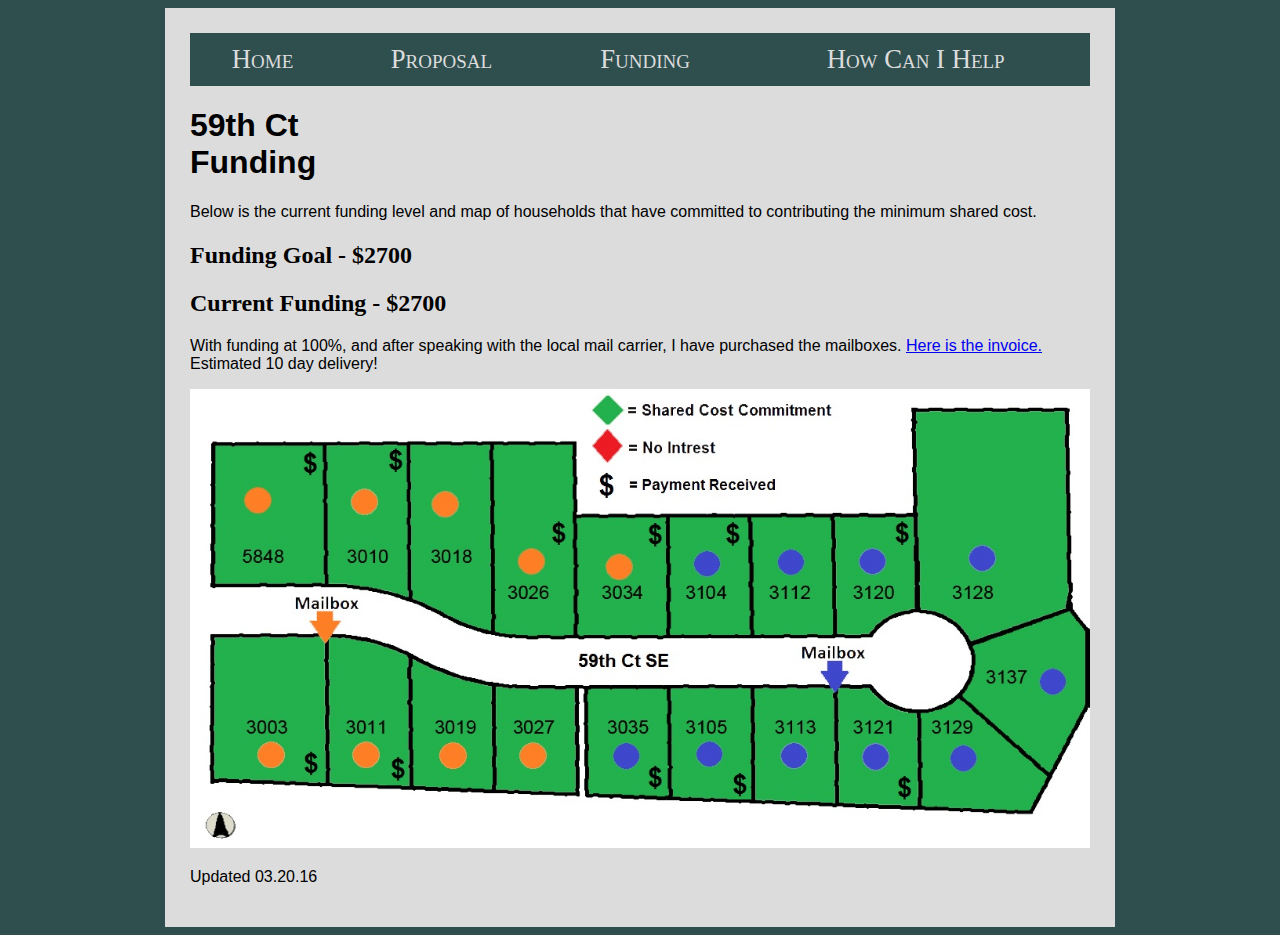
==== funding.html @ 52902567 "Funding Update" ====
<!doctype html>
<meta name="viewport" content="width=650px, user-scalable=yes" />
<html>
<head>
<link rel="stylesheet" type="text/css" href="style.css">

<title>
	
</title>

</head>
<body>
<div id="container">
<table border="1" cellpadding="10" cellspacing="1" style="border: 1px solid rgb(47, 79, 79); border-image: none; width: 100%; color: rgb(220, 220, 220); border-collapse: collapse; background-color: rgb(47, 79, 79);">
	<tbody>
		<tr>
			<td style="text-align: center;">
			<div class="menu"><a href="./index.html">Home</a></div>
			</td>
			<td style="text-align: center;">
			<div class="menu"><a href="./proposal.html">Proposal</a></div>
			</td>
			<td style="text-align: center;">
			<div class="menu"><a href="./funding.html">Funding</a></div>
			</td>
			<td style="text-align: center;">
			<div class="menu"><a href="./support.html">How Can I Help</a></div>
			</td>
		</tr>
	</tbody>
</table>

<h1>59th Ct</br>Funding</h1>

<p>Below is the current funding level and map of households that have committed to contributing the minimum shared cost.</p>

<h2><strong><span style="font-family: times new roman,times,serif;">Funding Goal - </span></strong><span style="font-family: times new roman,times,serif;">$2700</span></h2>

<h2><strong><span style="font-family: times new roman,times,serif;">Current Funding - </span></strong><span style="color: rgb(0, 0, 0);"><span style="font-family: times new roman,times,serif;">$2700</span></span></h2>
<p>With funding at 100%, and after speaking with the local mail carrier, I have purchased the mailboxes. <a href="./images/Inv_92571_from_BK_Mailboxesed.pdf">Here is the invoice.</a> Estimated 10 day delivery!</p>

<p><img src="./images/59thct.jpg" style="max-width: 100%;" /></p>
<p>Updated 03.20.16</p>

</div>
</body>
</html>
---- style.css ----
html {
    overflow-y:scroll;
    text-align: center;
    background-color: rgb(47, 79, 79);
   }
   
body {

}

#container {
   margin: 0 auto;
   max-width: 900px;
   text-align: left;
   padding: 25px;
   min-width: 650px;
   margin: 0 auto;
   height: 100%;
   background-size: auto;
   background-color: rgb(220, 220, 220);
   font-family:arial,helvetica,sans-serif;
   }
   
.menu a {color:rgb(220, 220, 220); font-family: times new roman,times,serif;font-size: 20pt;text-decoration: none;font-variant: small-caps;}>
.menu a:link {color:rgb(220, 220, 220);text-decoration: none}
.menu a:visited {color:rgb(220, 220, 220);text-decoration: none}
.menu a:hover {color:#FFFFFF;text-decoration: underline}
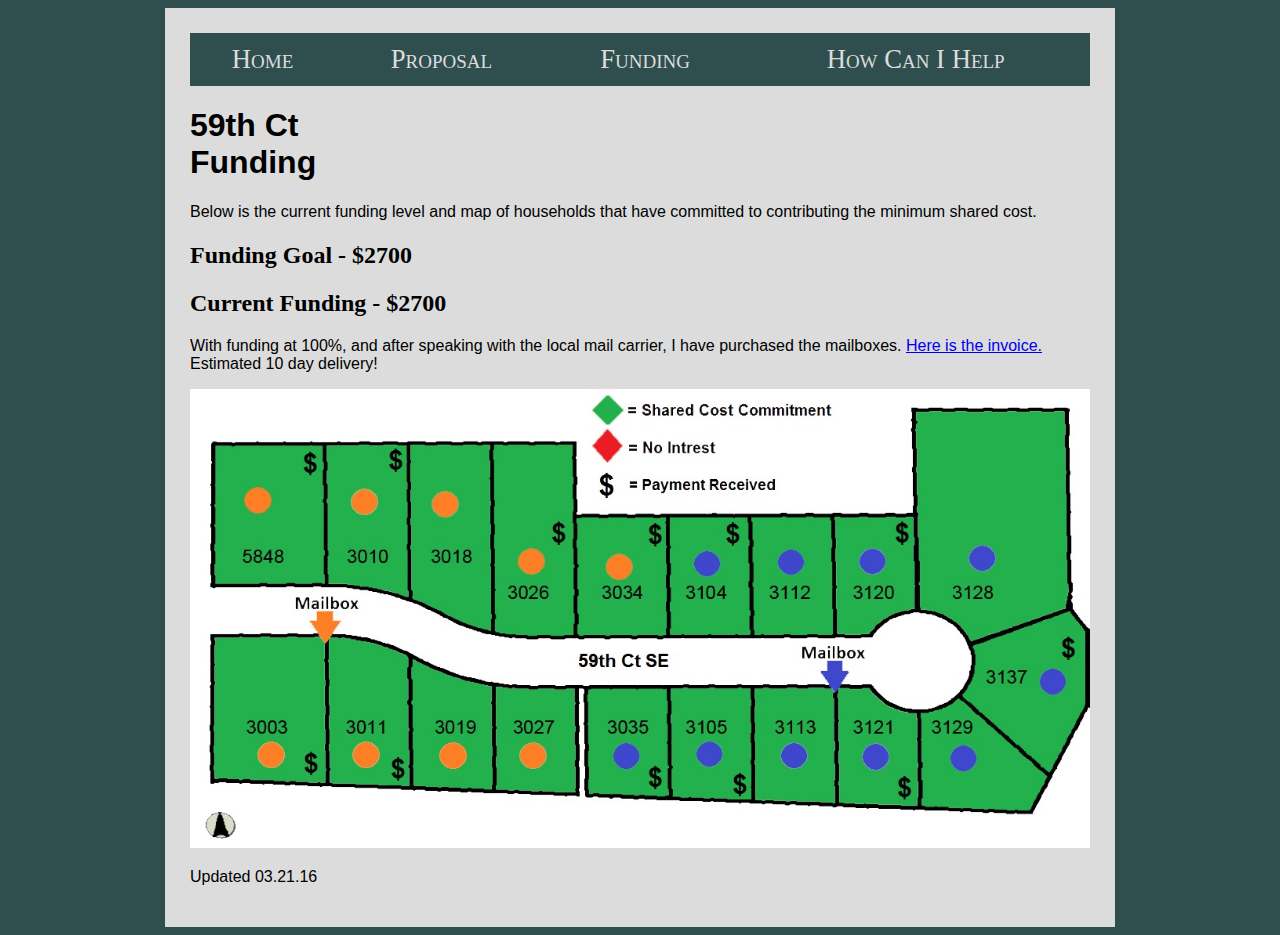
==== commit 2f865f72: "update funding" ====
--- a/funding.html
+++ b/funding.html
@@ -40,7 +40,7 @@
 <p>With funding at 100%, and after speaking with the local mail carrier, I have purchased the mailboxes. <a href="./images/Inv_92571_from_BK_Mailboxesed.pdf">Here is the invoice.</a> Estimated 10 day delivery!</p>
 
 <p><img src="./images/59thct.jpg" style="max-width: 100%;" /></p>
-<p>Updated 03.20.16</p>
+<p>Updated 03.21.16</p>
 
 </div>
 </body>
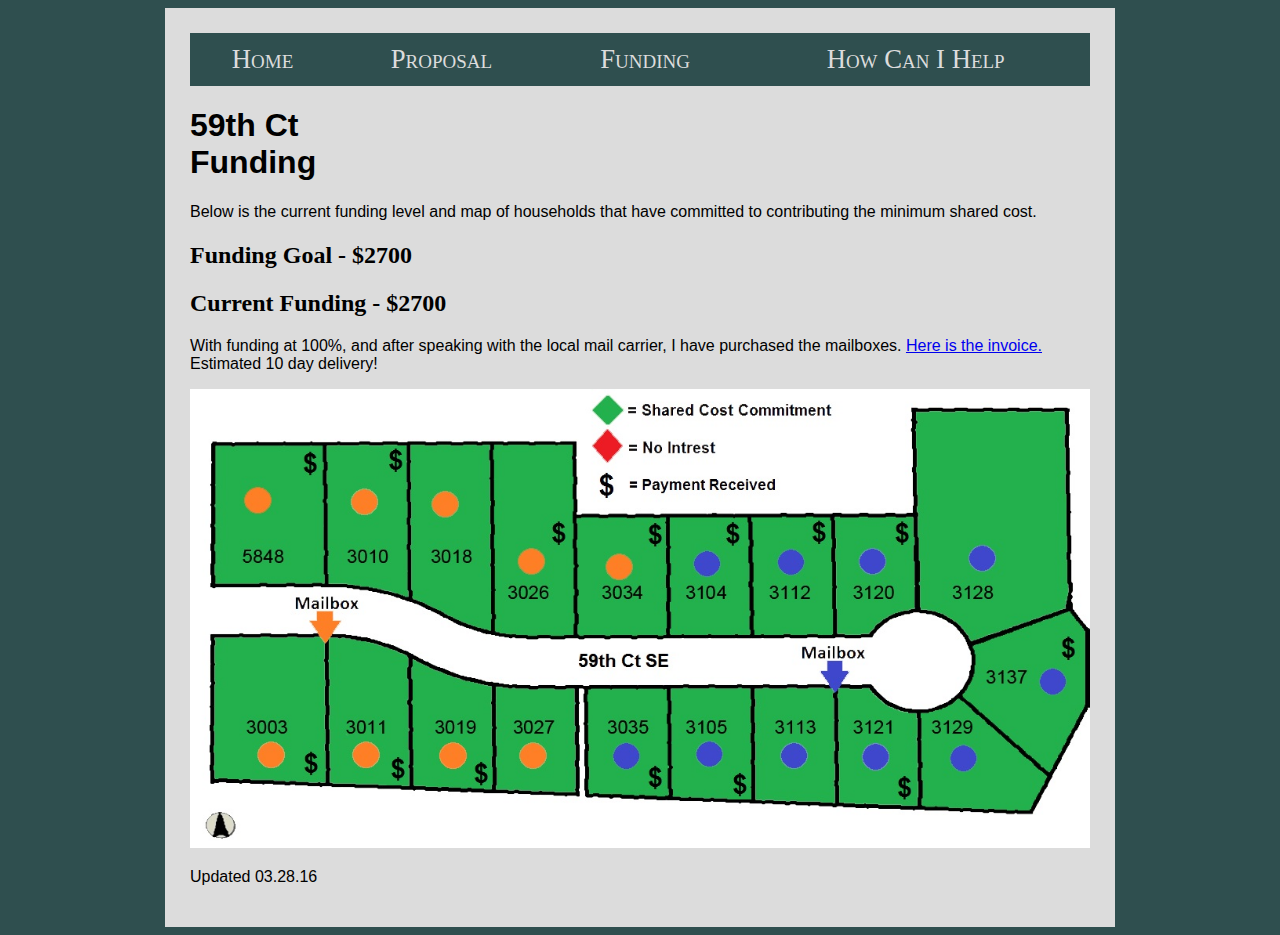
==== commit 2c5c9b71: "Merge pull request #64 from ericw357/gh-pages-pc" ====
--- a/funding.html
+++ b/funding.html
@@ -40,7 +40,7 @@
 <p>With funding at 100%, and after speaking with the local mail carrier, I have purchased the mailboxes. <a href="./images/Inv_92571_from_BK_Mailboxesed.pdf">Here is the invoice.</a> Estimated 10 day delivery!</p>
 
 <p><img src="./images/59thct.jpg" style="max-width: 100%;" /></p>
-<p>Updated 03.21.16</p>
+<p>Updated 03.28.16</p>
 
 </div>
 </body>
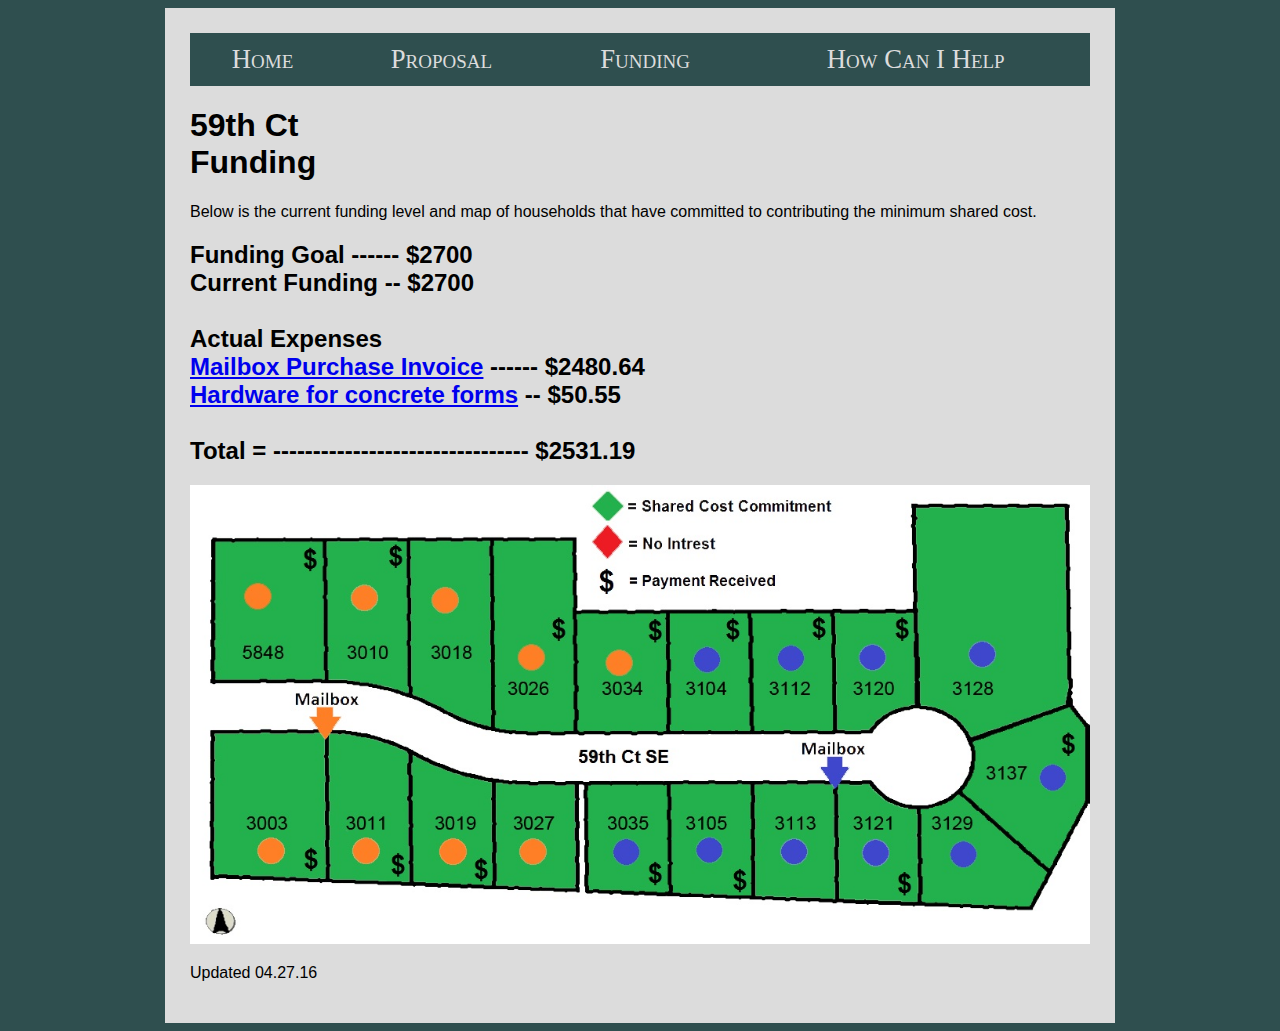
==== commit 1786b37d: "Update funding.html" ====
--- a/funding.html
+++ b/funding.html
@@ -34,14 +34,12 @@
 
 <p>Below is the current funding level and map of households that have committed to contributing the minimum shared cost.</p>
 
-<h2><strong><span style="font-family: times new roman,times,serif;">Funding Goal - </span></strong><span style="font-family: times new roman,times,serif;">$2700</span></h2>
-
-<h2><strong><span style="font-family: times new roman,times,serif;">Current Funding - </span></strong><span style="color: rgb(0, 0, 0);"><span style="font-family: times new roman,times,serif;">$2700</span></span></h2>
-<p>With funding at 100%, and after speaking with the local mail carrier, I have purchased the mailboxes. <a href="./images/Inv_92571_from_BK_Mailboxesed.pdf">Here is the invoice.</a> Estimated 10 day delivery!</p>
+<h2>Funding Goal ------ $2700</br>Current Funding -- $2700</br></br>Actual Expenses</br><a href="./images/Inv_92571_from_BK_Mailboxesed.pdf">Mailbox Purchase Invoice</a> ------ $2480.64</br><a href="./images/supplies2.jpg">Hardware for concrete forms</a> -- $50.55</br></br>Total = -------------------------------- $2531.19</h2>
 
 <p><img src="./images/59thct.jpg" style="max-width: 100%;" /></p>
-<p>Updated 03.28.16</p>
 
+
+<p>Updated 04.27.16</p>
 </div>
 </body>
 </html>
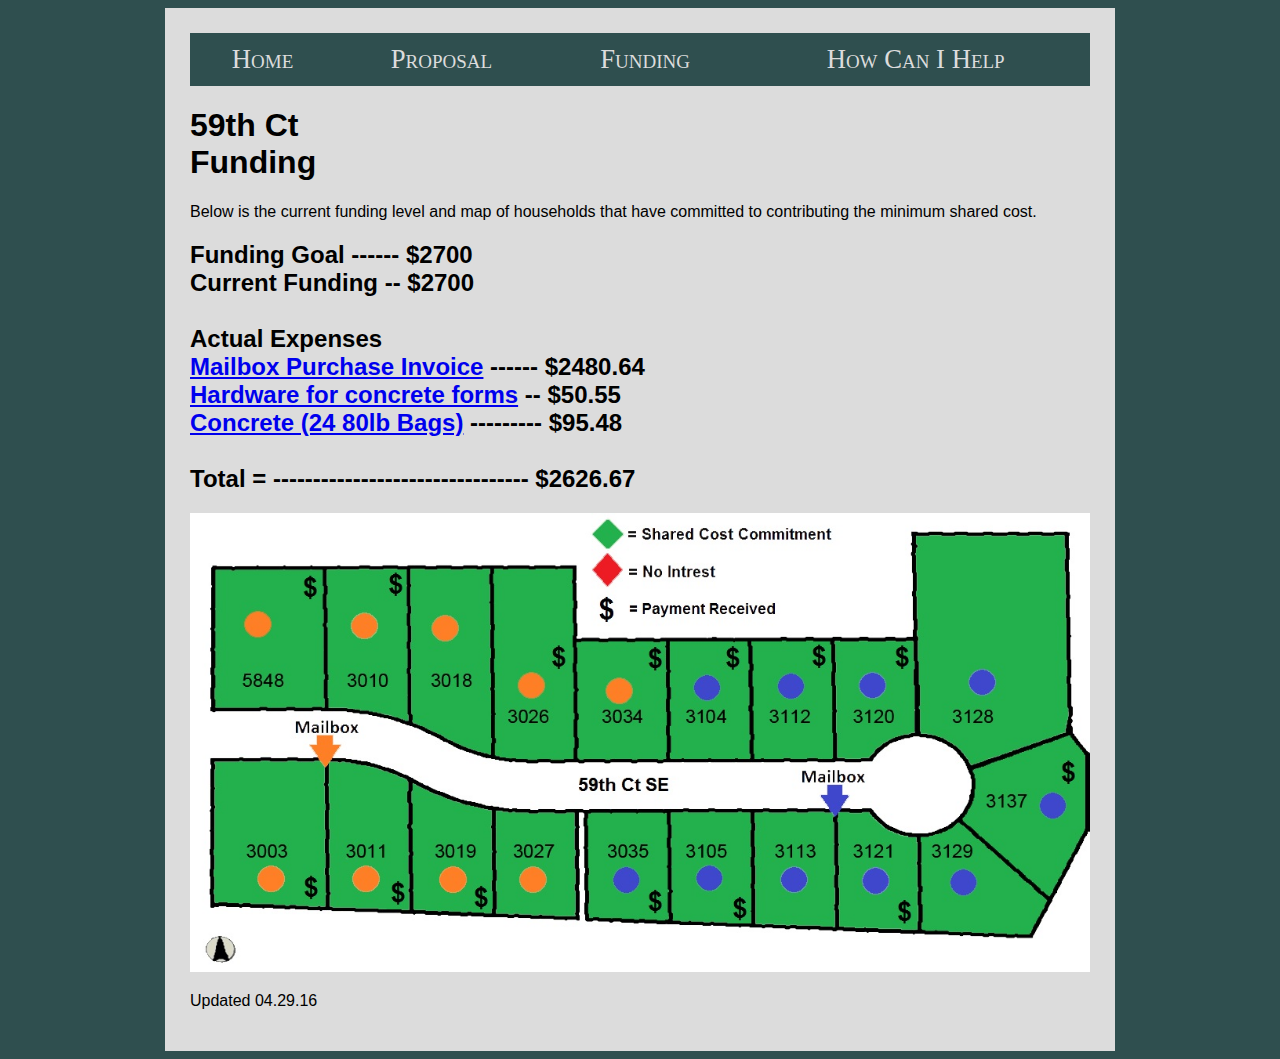
==== commit ab7942e6: "Update funding.html" ====
--- a/funding.html
+++ b/funding.html
@@ -34,12 +34,17 @@
 
 <p>Below is the current funding level and map of households that have committed to contributing the minimum shared cost.</p>
 
-<h2>Funding Goal ------ $2700</br>Current Funding -- $2700</br></br>Actual Expenses</br><a href="./images/Inv_92571_from_BK_Mailboxesed.pdf">Mailbox Purchase Invoice</a> ------ $2480.64</br><a href="./images/supplies2.jpg">Hardware for concrete forms</a> -- $50.55</br></br>Total = -------------------------------- $2531.19</h2>
+<h2>Funding Goal ------ $2700</br>Current Funding -- $2700</br>
+</br>Actual Expenses</br>
+<a href="./images/Inv_92571_from_BK_Mailboxesed.pdf">Mailbox Purchase Invoice</a> ------ $2480.64</br>
+<a href="./images/supplies2.jpg">Hardware for concrete forms</a> -- $50.55</br>
+<a href="./images/supplies3.jpg">Concrete (24 80lb Bags)</a> --------- $95.48</br>
+</br>Total = -------------------------------- $2626.67</h2>
 
 <p><img src="./images/59thct.jpg" style="max-width: 100%;" /></p>
 
 
-<p>Updated 04.27.16</p>
+<p>Updated 04.29.16</p>
 </div>
 </body>
 </html>
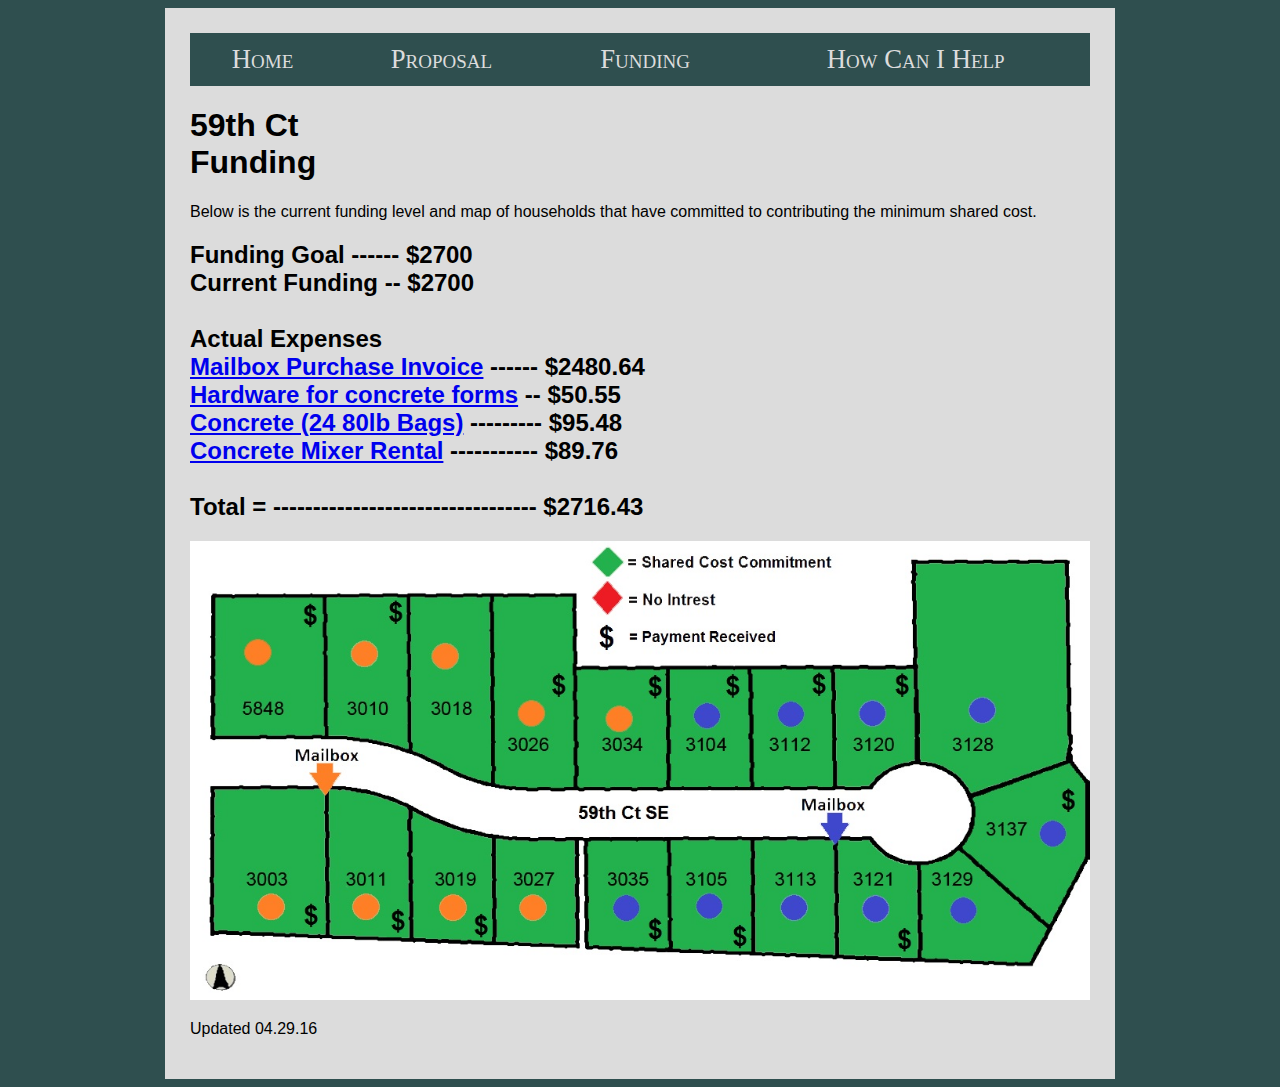
==== commit 98093b19: "Update funding.html" ====
--- a/funding.html
+++ b/funding.html
@@ -39,7 +39,8 @@
 <a href="./images/Inv_92571_from_BK_Mailboxesed.pdf">Mailbox Purchase Invoice</a> ------ $2480.64</br>
 <a href="./images/supplies2.jpg">Hardware for concrete forms</a> -- $50.55</br>
 <a href="./images/supplies3.jpg">Concrete (24 80lb Bags)</a> --------- $95.48</br>
-</br>Total = -------------------------------- $2626.67</h2>
+<a href="./images/supplies4.pdf">Concrete Mixer Rental</a> ----------- $89.76</br>
+</br>Total = --------------------------------- $2716.43</h2>
 
 <p><img src="./images/59thct.jpg" style="max-width: 100%;" /></p>
 
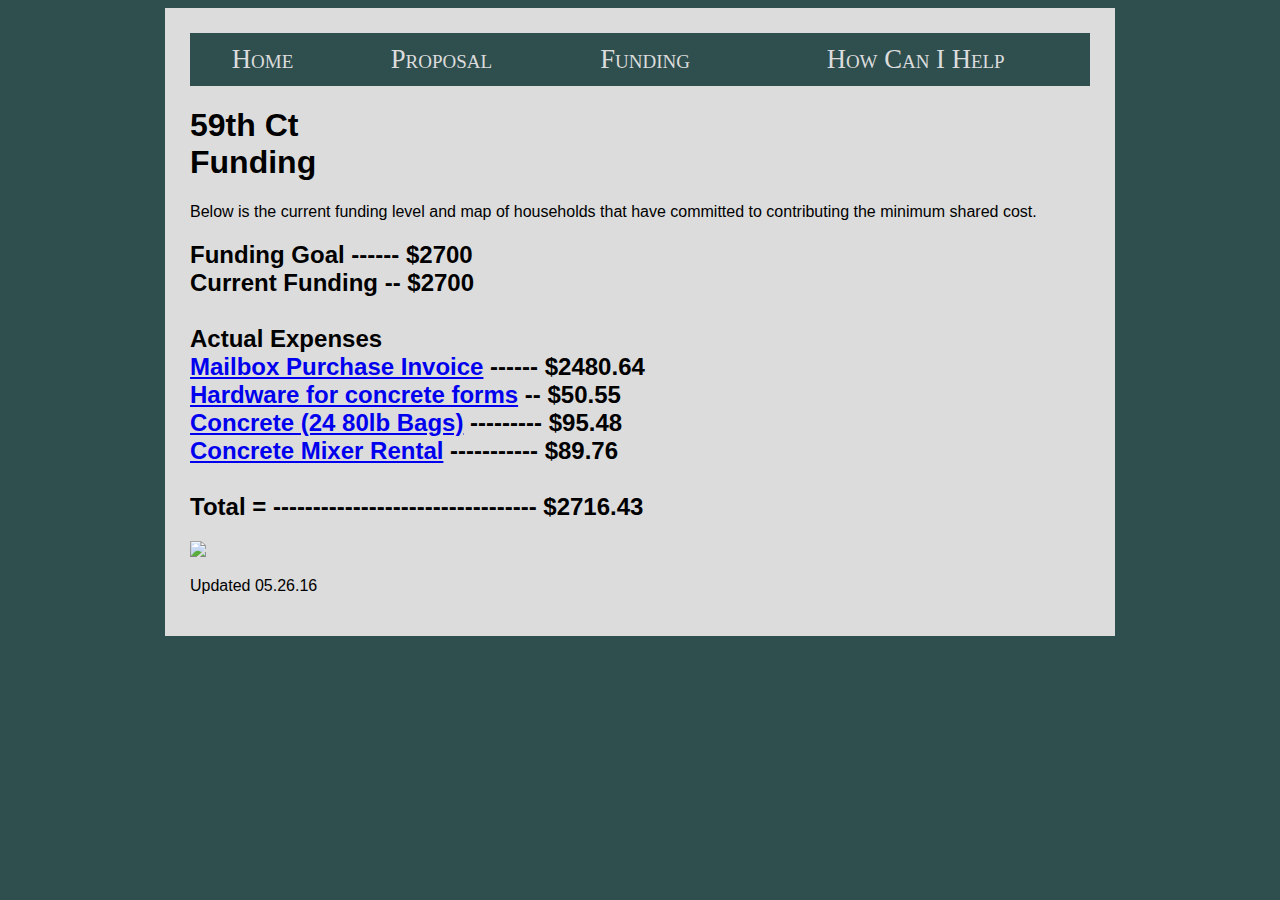
==== commit cf080810: "Update funding.html" ====
--- a/funding.html
+++ b/funding.html
@@ -45,7 +45,7 @@
 <p><img src="./images/59thct.jpg" style="max-width: 100%;" /></p>
 
 
-<p>Updated 04.29.16</p>
+<p>Updated 05.26.16</p>
 </div>
 </body>
 </html>
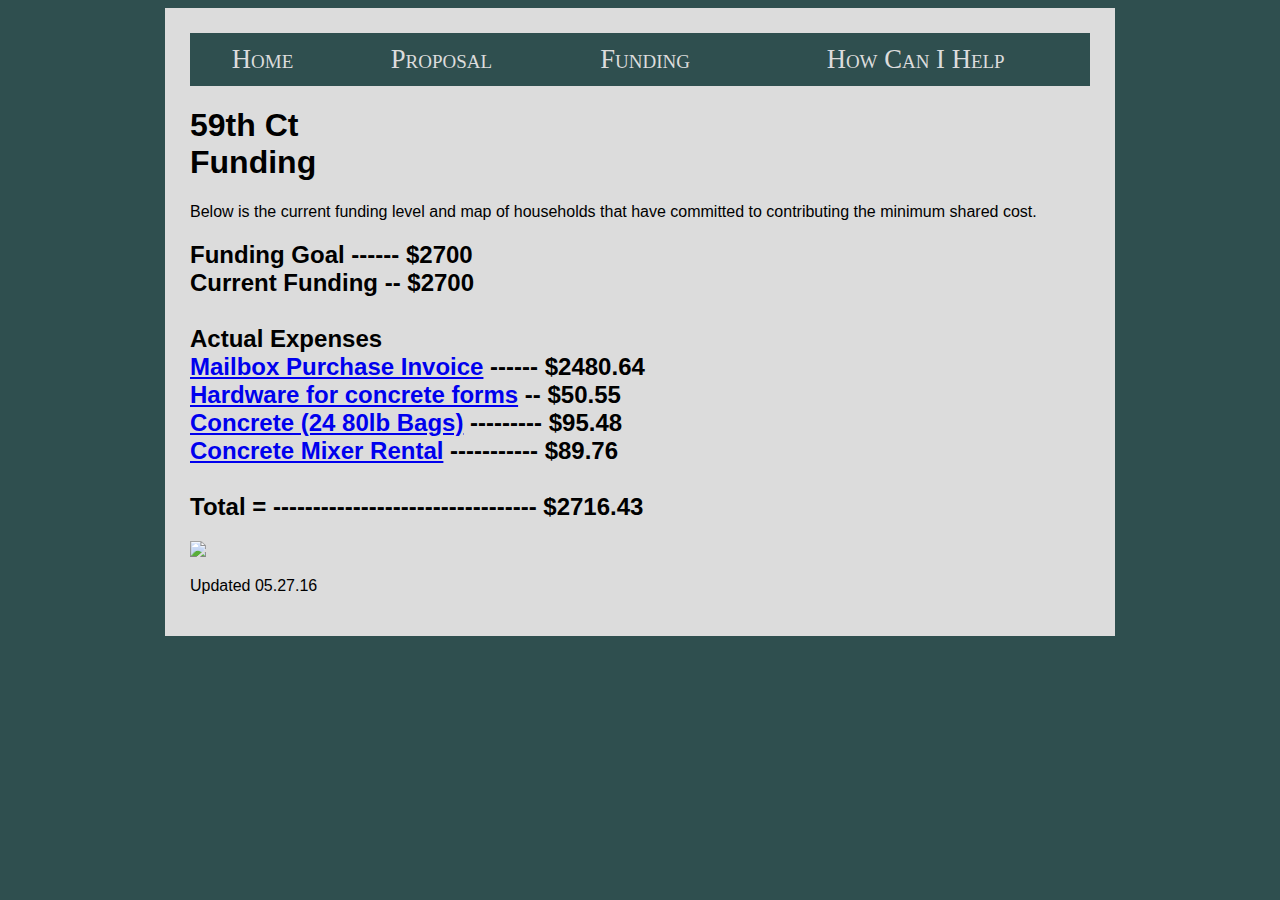
==== commit 0c41e95e: "Update funding.html" ====
--- a/funding.html
+++ b/funding.html
@@ -45,7 +45,7 @@
 <p><img src="./images/59thct.jpg" style="max-width: 100%;" /></p>
 
 
-<p>Updated 05.26.16</p>
+<p>Updated 05.27.16</p>
 </div>
 </body>
 </html>
